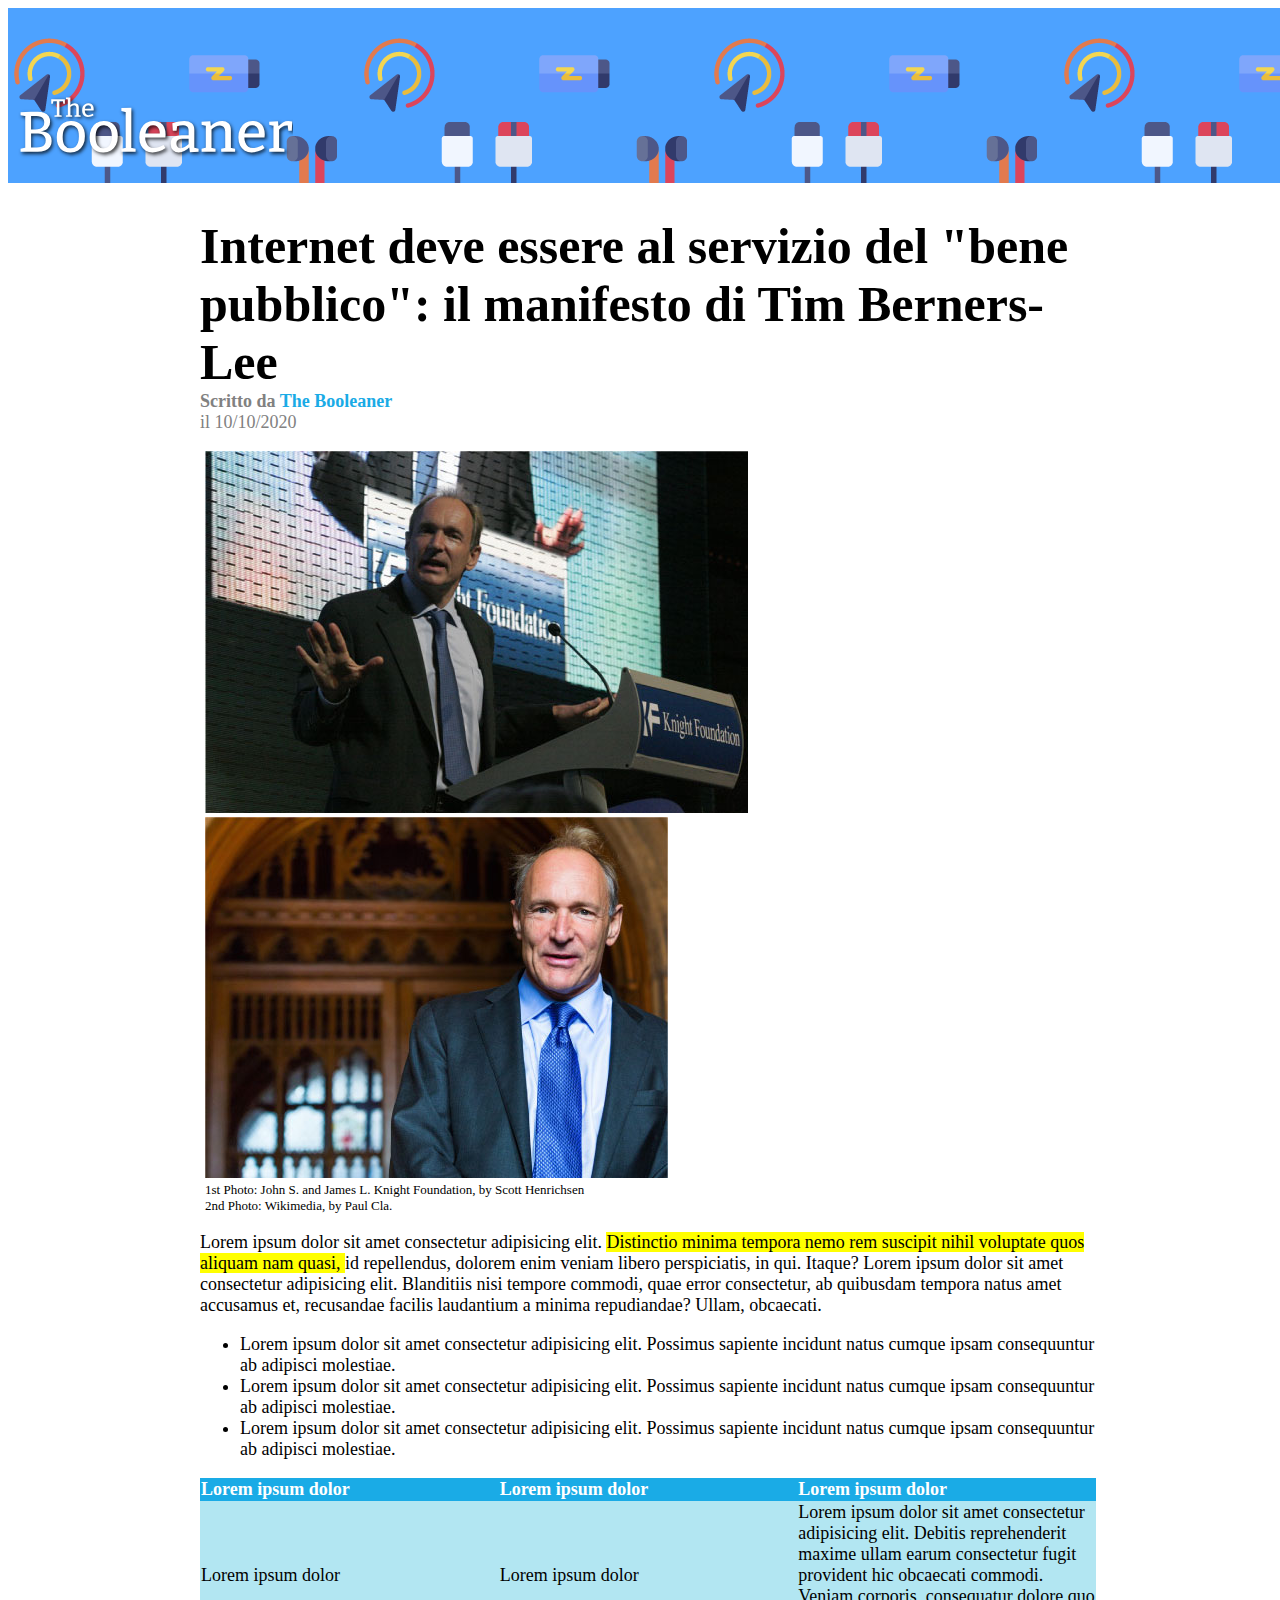
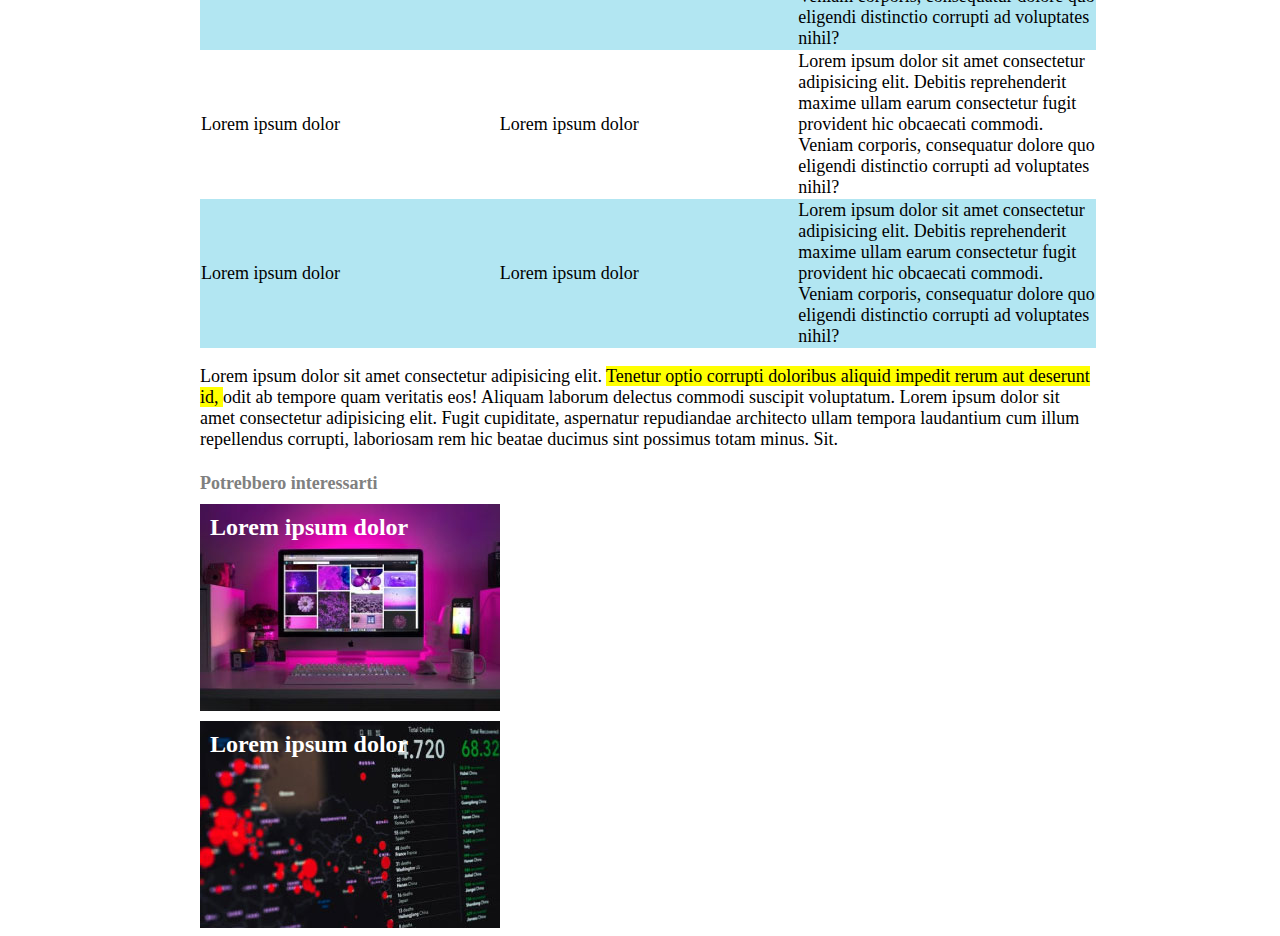
==== Bonus/index.html @ 76fad27b "BONUS" ====
<!DOCTYPE html>
<html lang="en">
<head>
	<meta charset="UTF-8">
	<meta http-equiv="X-UA-Compatible" content="IE=edge">
	<meta name="viewport" content="width=device-width, initial-scale=1.0">
	<link rel="stylesheet" href="css/style.css">
	<title> The Booleaner </title>
</head>
<body>
	<header>
		<div id="testata"> <!-- Testata colorata con nome -->
			<img src="img/logo.svg" alt="" height="100%" width="275px">
		</div>
	</header>
	<div id="bonus">
		<h1 id="titolo"> Internet deve essere al servizio del "bene pubblico": il manifesto di Tim Berners-Lee </h1> <!-- Titolone -->
		<p id="paragrafo1"> <strong> Scritto da <span id="booleaner"> The Booleaner </strong></span><br> il 10/10/2020 </p>
		<div id="img-tim"> <!-- Immagini Tim Berners -->
			<img src="img/tim-1.jpg" alt="">
			<img src="img/tim-2.jpg" alt="">
			<div id="desc"> <!-- Descrizioni foto -->
				<p> 1st Photo: John S. and James L. Knight Foundation, by  Scott Henrichsen </p>
				<p> 2nd Photo: Wikimedia, by Paul Cla.
			</div>
		</div>
	</div>
	<div id="bonus">	
		<main>
			<section> <!-- Primo paragrafo -->
				<p> Lorem ipsum dolor sit amet consectetur adipisicing elit. <span id="yellow"> Distinctio minima tempora nemo rem suscipit nihil voluptate quos aliquam nam quasi, </span> id repellendus, dolorem enim veniam libero perspiciatis, in qui. Itaque? Lorem ipsum dolor sit amet consectetur adipisicing elit. Blanditiis nisi tempore commodi, quae error consectetur, ab quibusdam tempora natus amet accusamus et, recusandae facilis laudantium a minima repudiandae? Ullam, obcaecati. </p>
			</section>
			<section>
				<ul> <!-- Unordered list -->
					<li> Lorem ipsum dolor sit amet consectetur adipisicing elit. Possimus sapiente incidunt natus cumque ipsam consequuntur ab adipisci molestiae.  </li>
					<li> Lorem ipsum dolor sit amet consectetur adipisicing elit. Possimus sapiente incidunt natus cumque ipsam consequuntur ab adipisci molestiae.  </li>
					<li> Lorem ipsum dolor sit amet consectetur adipisicing elit. Possimus sapiente incidunt natus cumque ipsam consequuntur ab adipisci molestiae.  </li>
				</ul>
			</section>
			<div id="larghezza"> <!-- Tabellona colorata -->
				<table>
					<thead>
						<th> Lorem ipsum dolor </th>
						<th> Lorem ipsum dolor </th>
						<th> Lorem ipsum dolor </th>
					</thead>
					<tbody>
						<tr id="azzurro">
							<td> Lorem ipsum dolor </td>
							<td> Lorem ipsum dolor </td>
							<td> Lorem ipsum dolor sit amet consectetur adipisicing elit. Debitis reprehenderit maxime ullam earum consectetur fugit provident hic obcaecati commodi. Veniam corporis, consequatur dolore quo eligendi distinctio corrupti ad voluptates nihil? </td>
						</tr>
						<tr>
							<td> Lorem ipsum dolor </td>
							<td> Lorem ipsum dolor </td>
							<td> Lorem ipsum dolor sit amet consectetur adipisicing elit. Debitis reprehenderit maxime ullam earum consectetur fugit provident hic obcaecati commodi. Veniam corporis, consequatur dolore quo eligendi distinctio corrupti ad voluptates nihil? </td>
						</tr>
						<tr id="azzurro">
							<td> Lorem ipsum dolor </td>
							<td> Lorem ipsum dolor </td>
							<td> Lorem ipsum dolor sit amet consectetur adipisicing elit. Debitis reprehenderit maxime ullam earum consectetur fugit provident hic obcaecati commodi. Veniam corporis, consequatur dolore quo eligendi distinctio corrupti ad voluptates nihil? </td>
						</tr>
					</tbody>
				</table>
			</div>
			<div> <!-- Secondo paragrafo -->
			<p> Lorem ipsum dolor sit amet consectetur adipisicing elit. <span id="yellow"> Tenetur optio corrupti doloribus aliquid impedit rerum aut deserunt id, </span> odit ab tempore quam veritatis eos! Aliquam laborum delectus commodi suscipit voluptatum. Lorem ipsum dolor sit amet consectetur adipisicing elit. Fugit cupiditate, aspernatur repudiandae architecto ullam tempora laudantium cum illum repellendus corrupti, laboriosam rem hic beatae ducimus sint possimus totam minus. Sit. </p>
			</div>
		</main>
	</div>
	<div id="bonus">	
		<footer> <!-- Parte finale link utili con immagini -->
			<h4> Potrebbero interessarti </h4>
			<div id="img1">
				<div id="lorem"> Lorem ipsum dolor </div>
			</div>
			<div id="img2">
				<div id="lorem"> Lorem ipsum dolor </div>
			</div>
		</footer>
	</div>	
</body>
</html>
---- Bonus/css/style.css ----
body {
    width: 100%;
}

#bonus {
    width: 70%;
    margin: auto;
}

#testata {
    background-image: url('../img/pattern.png');
    height: 175px;
    background-color: #4da2ff;
}

#testata img {
    margin-top: 35px;
    margin-left: 10px;
}

#titolo {
    font-size: 50px;
    margin-bottom: 0;
}

#paragrafo1 {
    margin-top: 0;
}

#paragrafo1  {
    color: #818181;
    font-size: large;
}

#booleaner {
    color: #1aabe6;
}

#desc p {
    margin: 0;
    font-size: small;
}

main, footer {
    font-size: large;
}

#yellow {
    background-color: yellow;
}

th {
    color: white;
    background-color: #1aabe6;
    width: 33%;
}

table {
    border-collapse: collapse;
    text-align: left;
}

#azzurro {
    background-color: #b2e6f2;
}

#larghezza {
    width: 100%;
    margin-top: 16px;
}

footer h4 {
    color: gray;
    margin-bottom: 0;
}

#img1 {
    background-image: url('../img/monitor.jpg');
    width: 300px;
    height: 207px;
    margin-bottom: 10px;
    margin-top: 10px;
}


#img2 {
    background-image: url('../img/graph.jpg');
    width: 300px;
    height: 207px;
}

#lorem {
    color: white;
    padding: 10px;
    font-weight: bold;
    font-size: x-large;
    margin-top: 10px;
}

#img-tim {
    margin-left: 5px;
}
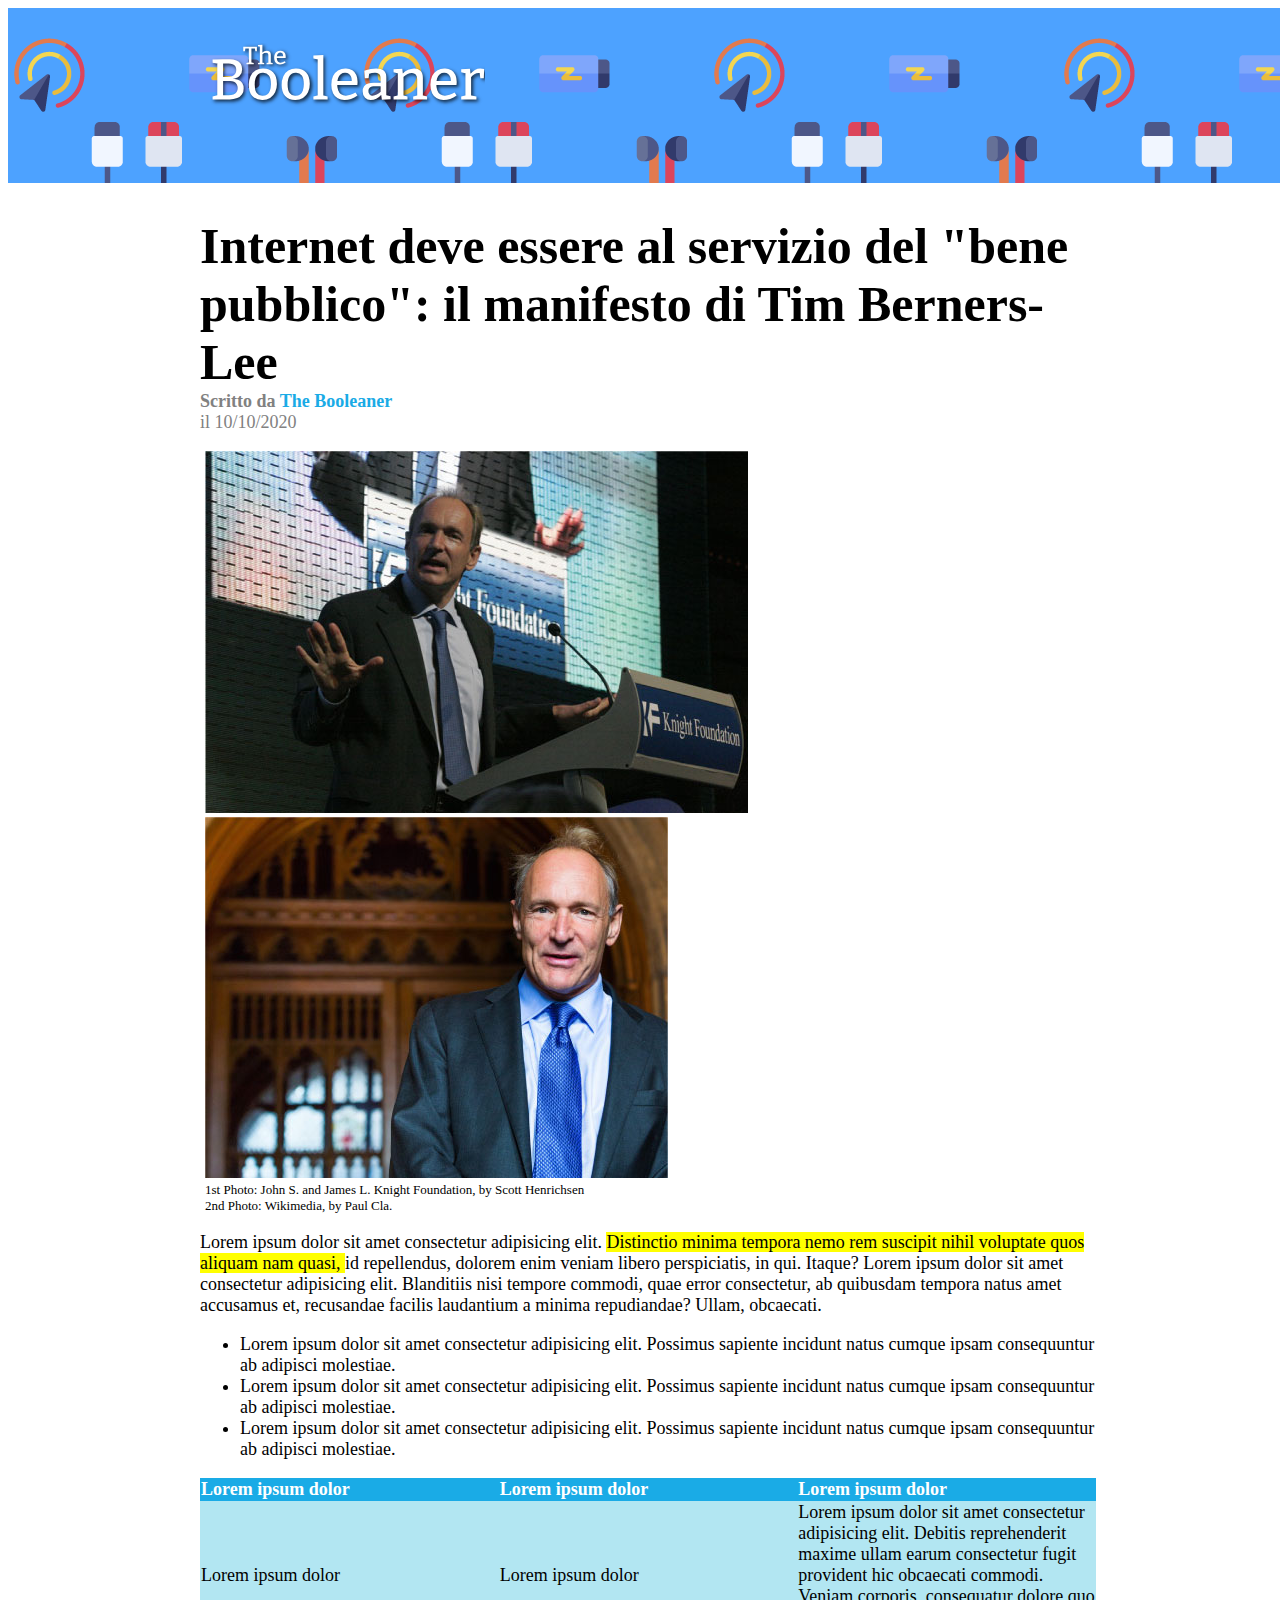
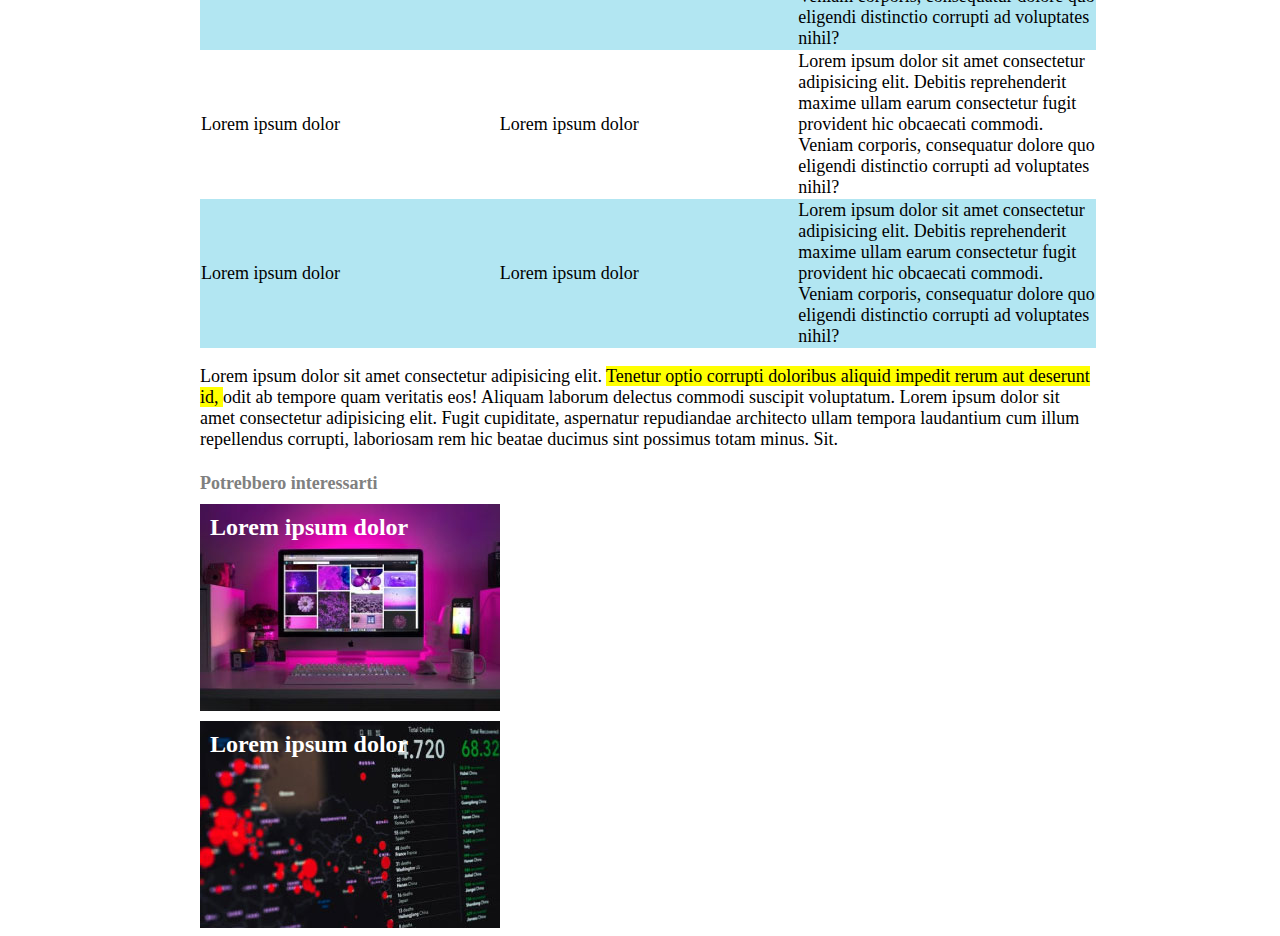
==== commit 20af8534: "Grazie Alessio" ====
--- a/Bonus/index.html
+++ b/Bonus/index.html
@@ -9,8 +9,10 @@
 </head>
 <body>
 	<header>
-		<div id="testata"> <!-- Testata colorata con nome -->
-			<img src="img/logo.svg" alt="" height="100%" width="275px">
+		<div id="testata">
+			<div id="bonus"> <!-- Testata colorata con nome -->
+				<img src="img/logo.svg" alt="" height="100%" width="275px">
+			</div>
 		</div>
 	</header>
 	<div id="bonus">
